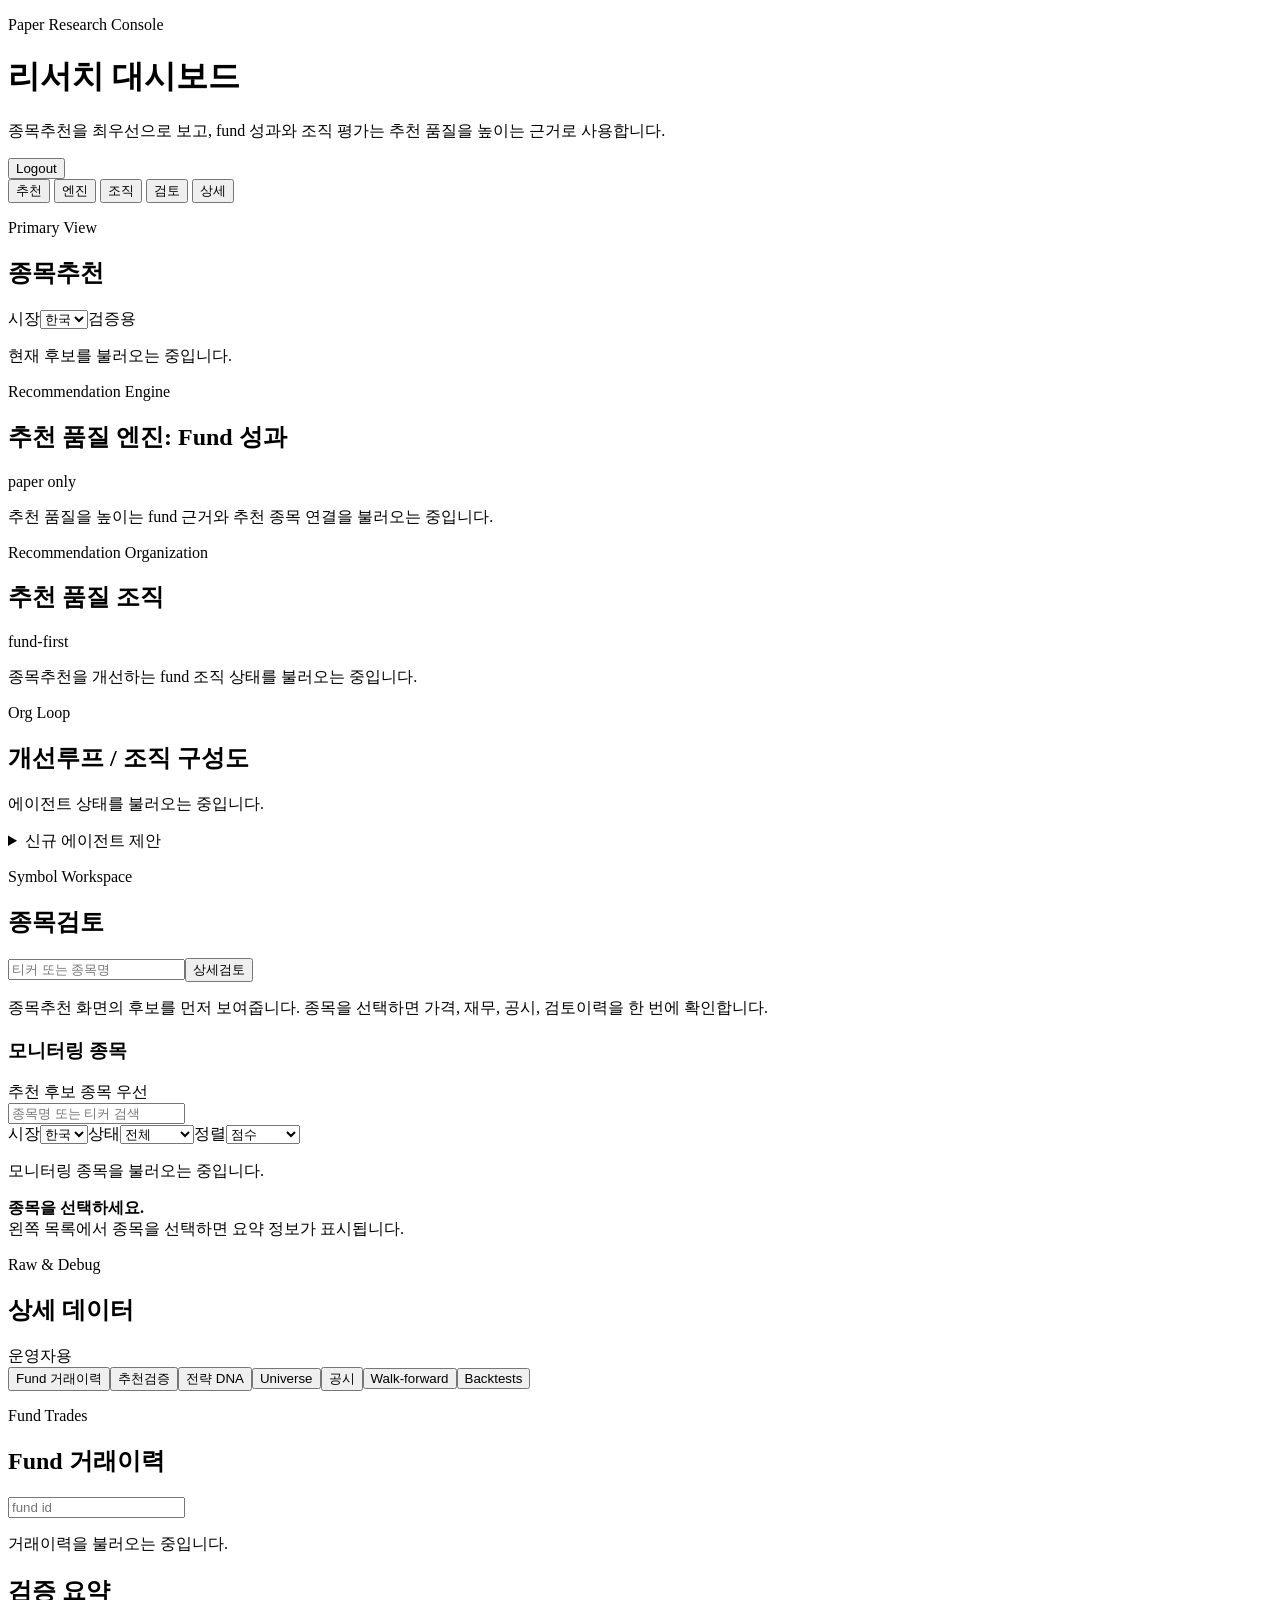
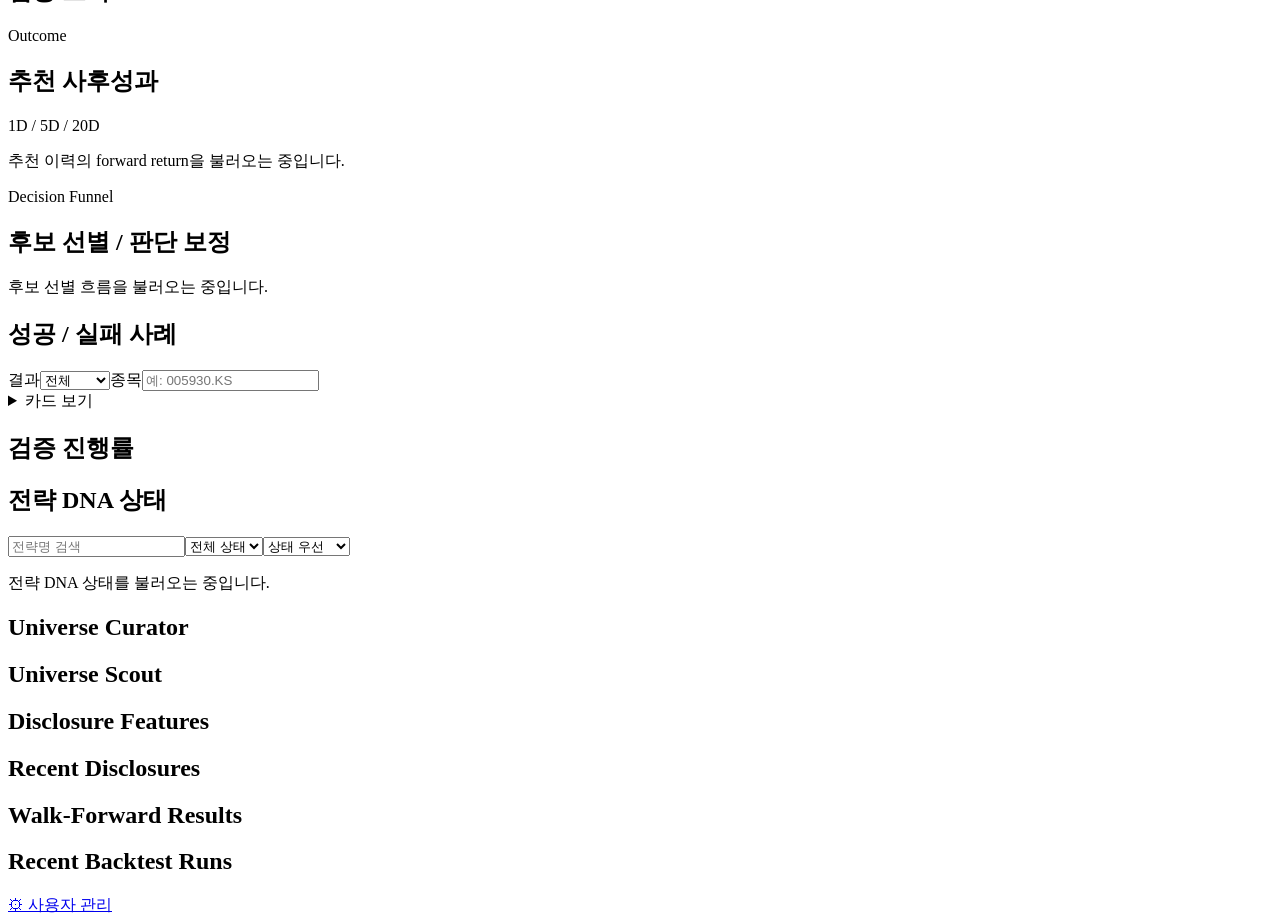
==== static/monitor-mobile-live.html @ f39ba3f5 "Initial paper trader sync" ====
<!DOCTYPE html>
<html lang="ko">
<head>
  <meta charset="UTF-8">
  <meta name="viewport" content="width=device-width, initial-scale=1.0">
  <title>Paper Trader Recommendation Console</title>
  <meta name="root-path" content="/paper-trader">
  <link rel="stylesheet" href="./static/style.css?v=20260515auditUx1">
</head>
<body>
<div class="app-shell monitor-compact ux-redesign ui-cleanup ui-system">
  <header class="topbar app-header">
    <div>
      <p class="eyebrow">Paper Research Console</p>
      <h1>리서치 대시보드</h1>
      <p class="header-subtitle">종목추천을 최우선으로 보고, fund 성과와 조직 평가는 추천 품질을 높이는 근거로 사용합니다.</p>
    </div>
    <div class="topbar-actions title-actions">
      <button id="logout-btn" class="secondary logout-compact">Logout</button>
    </div>
  </header>

  <nav class="monitor-tabs" aria-label="monitor sections">
    <button class="monitor-tab active primary-tab" data-tab="overview">추천</button>
    <button class="monitor-tab" data-tab="funds">엔진</button>
    <button class="monitor-tab" data-tab="org">조직</button>
    <button class="monitor-tab" data-tab="symbols">검토</button>
    <button class="monitor-tab" data-tab="details">상세</button>
  </nav>

  <main class="layout ux-layout">
    <section class="panel metrics recommendation-hero tab-panel active ux-primary-panel" data-tab-panel="overview">
      <div class="section-header">
        <div><p class="eyebrow">Primary View</p><h2>종목추천</h2></div>
        <div class="market-switcher"><label for="market-filter">시장</label><select id="market-filter"><option value="KR" selected>한국</option><option value="US">미국</option></select><span class="tag">검증용</span></div>
      </div>
      <p id="recommendations-summary" class="summary-sentence">현재 후보를 불러오는 중입니다.</p>
      <div id="recommendations-cards" class="recommendation-card-list"></div>
    </section>

    <section class="panel metrics tab-panel ux-primary-panel" data-tab-panel="funds">
      <div class="section-header"><div><p class="eyebrow">Recommendation Engine</p><h2>추천 품질 엔진: Fund 성과</h2></div><span class="tag">paper only</span></div>
      <p id="fund-performance-summary" class="summary-sentence">추천 품질을 높이는 fund 근거와 추천 종목 연결을 불러오는 중입니다.</p>
      <div id="fund-performance-metrics" class="metric-grid"></div>
      <div id="fund-performance-cards" class="audit-card-list"></div>
    </section>

    <section class="panel tab-panel ux-primary-panel" data-tab-panel="org">
      <div class="section-header"><div><p class="eyebrow">Recommendation Organization</p><h2>추천 품질 조직</h2></div><span class="tag">fund-first</span></div>
      <p id="fund-org-summary" class="summary-sentence">종목추천을 개선하는 fund 조직 상태를 불러오는 중입니다.</p>
      <div id="fund-org-metrics" class="metric-grid"></div>
      <div id="fund-org-cards" class="audit-card-list"></div>
    </section>

    <section class="panel tab-panel ux-secondary-panel" data-tab-panel="org">
      <div class="section-header"><div><p class="eyebrow">Org Loop</p><h2>개선루프 / 조직 구성도</h2></div></div>
      <div id="org-evaluation-metrics" class="metric-grid"></div>
      <p id="org-status-note" class="summary-sentence">에이전트 상태를 불러오는 중입니다.</p>
      <div id="org-topology" class="org-topology"></div>
      <div id="org-evaluation-cards" class="audit-card-list"></div>
      <details class="compact-raw-details"><summary>신규 에이전트 제안</summary><div id="agent-proposal-cards" class="audit-card-list"></div></details>
    </section>

    <section class="panel metrics tab-panel ux-primary-panel" data-tab-panel="symbols">
      <div class="section-header"><div><p class="eyebrow">Symbol Workspace</p><h2>종목검토</h2></div><div class="strategy-controls symbol-actionbar"><input id="symbol-review-input" placeholder="티커 또는 종목명"><button id="symbol-review-btn" class="button secondary">상세검토</button></div></div>
      <p id="symbol-review-summary" class="summary-sentence">종목추천 화면의 후보를 먼저 보여줍니다. 종목을 선택하면 가격, 재무, 공시, 검토이력을 한 번에 확인합니다.</p>
      <div class="split-workarea symbol-workarea" id="symbol-workarea">
        <aside class="side-panel symbol-history-panel">
          <div class="side-panel-head"><div><h3>모니터링 종목</h3><span class="hint">추천 후보 종목 우선</span></div></div>
          <div class="symbol-filter-panel"><input id="universe-search" placeholder="종목명 또는 티커 검색"><div class="symbol-filter-grid"><label><span>시장</span><select id="universe-market-filter"><option value="all">전체</option><option value="KR" selected>한국</option><option value="US">미국</option></select></label><label><span>상태</span><select id="universe-status-filter"><option value="all">전체</option><option value="active">활성</option><option value="watch">관찰</option><option value="rejected">제외</option><option value="quarantine">격리</option><option value="retired">퇴역</option><option value="benchmark">벤치마크</option></select></label><label><span>정렬</span><select id="universe-sort"><option value="score">점수</option><option value="name">이름</option><option value="bars">데이터</option><option value="updated">최근갱신</option></select></label></div></div>
          <p id="universe-summary" class="summary-sentence compact-summary">모니터링 종목을 불러오는 중입니다.</p>
          <div id="symbol-universe-list" class="audit-card-list compact-list symbol-list"></div>
        </aside>
        <div class="split-resizer" id="symbol-split-resizer" title="드래그해서 폭 조절"></div>
        <section class="detail-panel"><div id="symbol-review-drawer" class="symbol-review-drawer" aria-live="polite"></div><div id="symbol-review-result" class="audit-card-list"><div class="empty-state"><b>종목을 선택하세요.</b><br>왼쪽 목록에서 종목을 선택하면 요약 정보가 표시됩니다.</div></div></section>
      </div>
    </section>

    <section class="panel secondary-details tab-panel ux-primary-panel" data-tab-panel="details">
      <div class="section-header"><div><p class="eyebrow">Raw & Debug</p><h2>상세 데이터</h2></div><span class="tag">운영자용</span></div>
      <div class="inner-tabs" id="detail-tabs"><button class="inner-tab active" data-detail-tab="fund-trades">Fund 거래이력</button><button class="inner-tab" data-detail-tab="validation-raw">추천검증</button><button class="inner-tab" data-detail-tab="strategy-raw">전략 DNA</button><button class="inner-tab" data-detail-tab="universe">Universe</button><button class="inner-tab" data-detail-tab="disclosures">공시</button><button class="inner-tab" data-detail-tab="walkforward">Walk-forward</button><button class="inner-tab" data-detail-tab="backtests">Backtests</button></div>
      <div class="detail-tab-panel active" data-detail-tab-panel="fund-trades"><section class="nested-panel"><div class="section-header"><div><p class="eyebrow">Fund Trades</p><h2>Fund 거래이력</h2></div><input id="fund-trade-filter" placeholder="fund id"></div><p id="fund-trade-summary" class="summary-sentence">거래이력을 불러오는 중입니다.</p><div id="fund-trade-table"></div></section></div><div class="detail-tab-panel" data-detail-tab-panel="validation-raw"><section class="nested-panel"><h2>검증 요약</h2><p id="audit-summary-text" class="summary-sentence"></p><div id="recommendation-audit-metrics" class="metric-grid"></div></section><section class="nested-panel"><div class="section-header"><div><p class="eyebrow">Outcome</p><h2>추천 사후성과</h2></div><span class="tag">1D / 5D / 20D</span></div><p id="recommendation-outcome-summary" class="summary-sentence">추천 이력의 forward return을 불러오는 중입니다.</p><div id="recommendation-outcome-metrics" class="metric-grid"></div><div id="recommendation-outcome-table"></div></section><section class="nested-panel"><div class="section-header"><div><p class="eyebrow">Decision Funnel</p><h2>후보 선별 / 판단 보정</h2></div></div><p id="candidate-funnel-summary" class="summary-sentence">후보 선별 흐름을 불러오는 중입니다.</p><div id="candidate-funnel-metrics" class="metric-grid"></div><div id="calibration-findings" class="audit-card-list compact-list"></div></section><section class="nested-panel"><div class="section-header"><h2>성공 / 실패 사례</h2></div><div class="filter-bar"><label>결과<select id="audit-result-filter"><option value="all">전체</option><option value="success">성공</option><option value="fail">실패</option><option value="timeout">Timeout</option></select></label><label>종목<input id="audit-symbol-filter" placeholder="예: 005930.KS"></label></div><div id="recommendation-audit-table"></div><details class="inline-details"><summary>카드 보기</summary><div id="recommendation-audit-cards" class="audit-card-list"></div></details></section><section class="nested-panel"><div class="section-header"><h2>검증 진행률</h2></div><div id="coverage-metrics" class="metrics-grid"></div></section></div>
      <div class="detail-tab-panel" data-detail-tab-panel="strategy-raw"><section class="nested-panel"><div class="section-header"><h2>전략 DNA 상태</h2><div class="strategy-controls"><input id="strategy-search" placeholder="전략명 검색"><select id="strategy-status-filter"><option value="all">전체 상태</option><option value="active">활성</option><option value="watch">관찰</option><option value="probation">검증유예</option><option value="retired">퇴역</option></select><select id="strategy-sort"><option value="status">상태 우선</option><option value="excess">초과수익순</option><option value="success">성공률순</option><option value="samples">샘플순</option><option value="recent">최근성과순</option></select></div></div><p id="strategy-summary" class="summary-sentence">전략 DNA 상태를 불러오는 중입니다.</p><div id="strategy-cards" class="audit-card-list"></div></section></div>
      <div class="detail-tab-panel" data-detail-tab-panel="universe"><h2>Universe Curator</h2><div id="universe-curator-table"></div><h2>Universe Scout</h2><div id="universe-scout-table"></div></div>
      <div class="detail-tab-panel" data-detail-tab-panel="disclosures"><h2>Disclosure Features</h2><div id="disclosure-feature-table"></div><h2>Recent Disclosures</h2><div id="disclosure-table"></div></div>
      <div class="detail-tab-panel" data-detail-tab-panel="walkforward"><h2>Walk-Forward Results</h2><div id="walk-forward-table"></div></div>
      <div class="detail-tab-panel" data-detail-tab-panel="backtests"><h2>Recent Backtest Runs</h2><div id="backtest-runs-table"></div></div>
    </section>
  </main>
</div>
<script src="./static/monitor.js?v=20260515auditUx1"></script>
<script>(function(){const ROOT=document.querySelector('meta[name="root-path"]')?.content||'';const b=document.getElementById('logout-btn');if(b)b.addEventListener('click',async()=>{await fetch(`${ROOT}/api/auth/logout`,{method:'POST'}).catch(()=>{});location.href=`${ROOT}/login`;});})();</script>
<a class="floating-admin-button" href="/paper-trader/users">⚙ 사용자 관리</a>
</body>
</html>
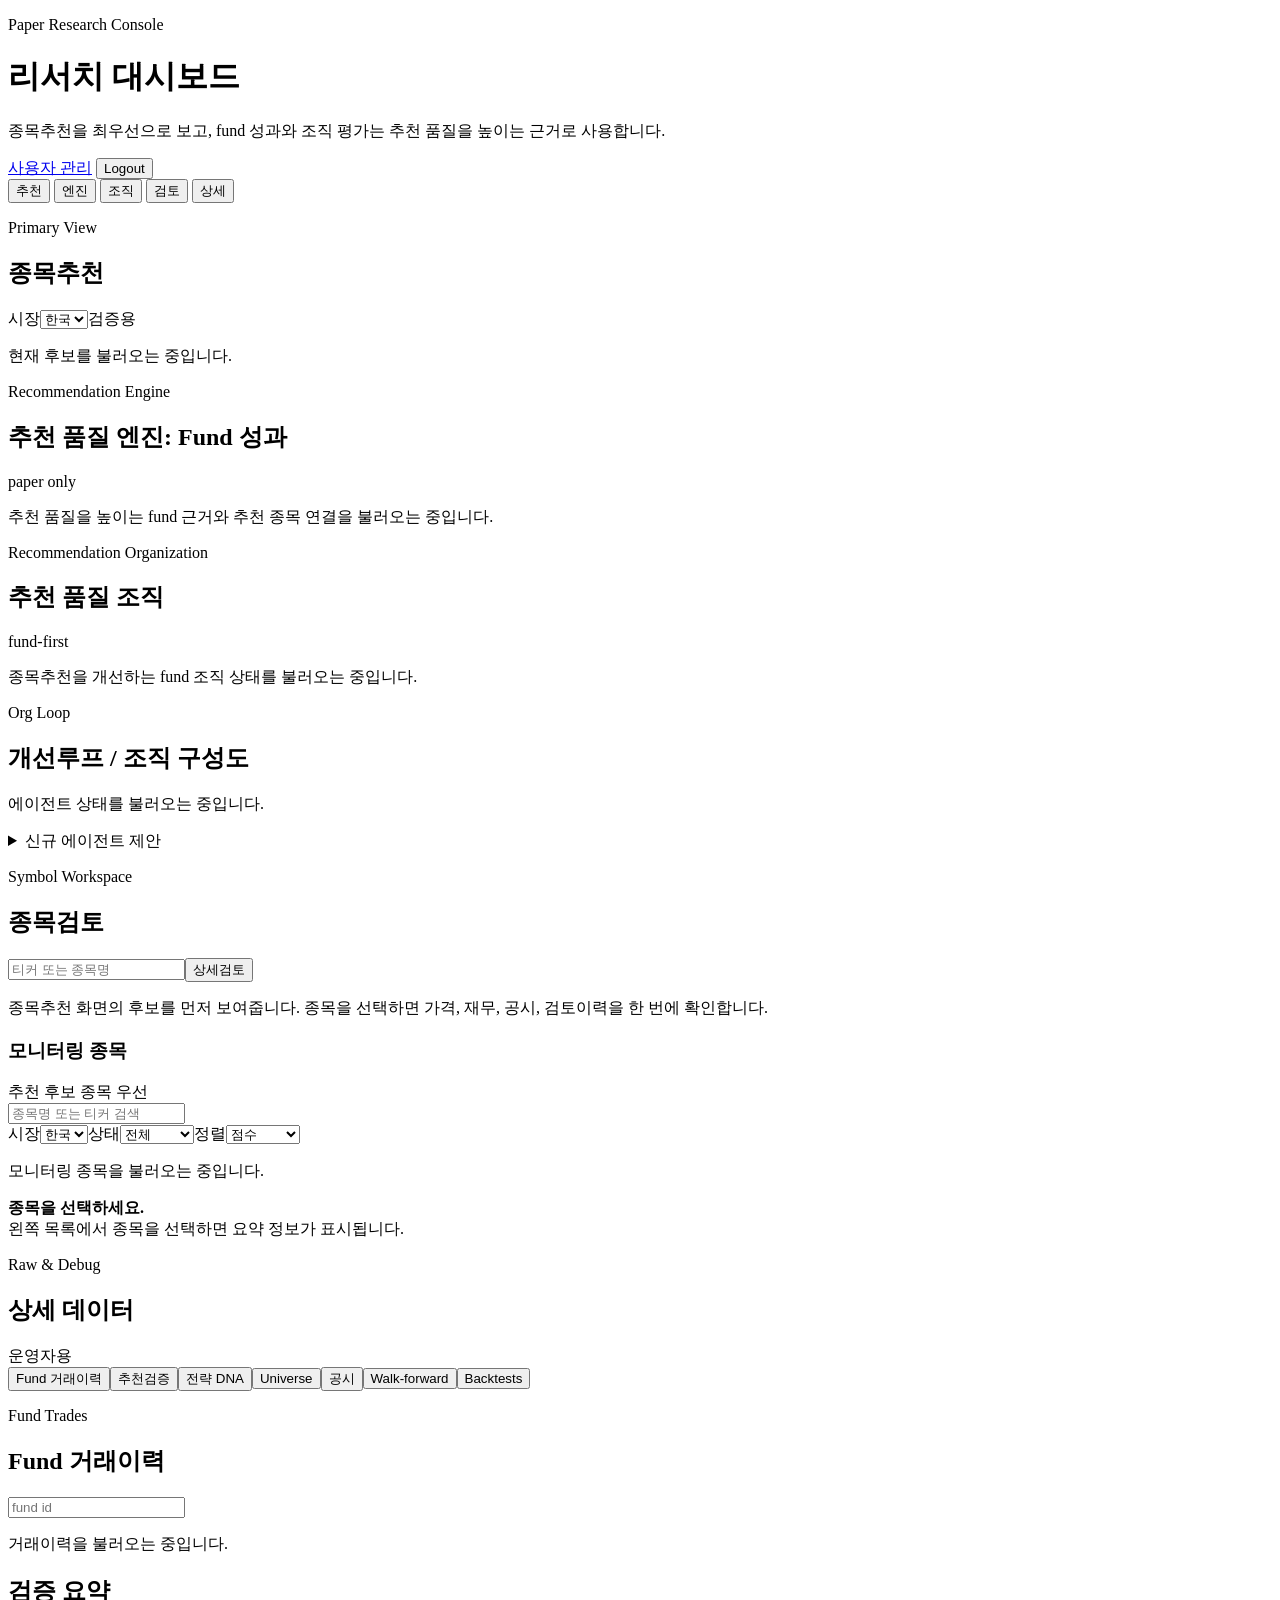
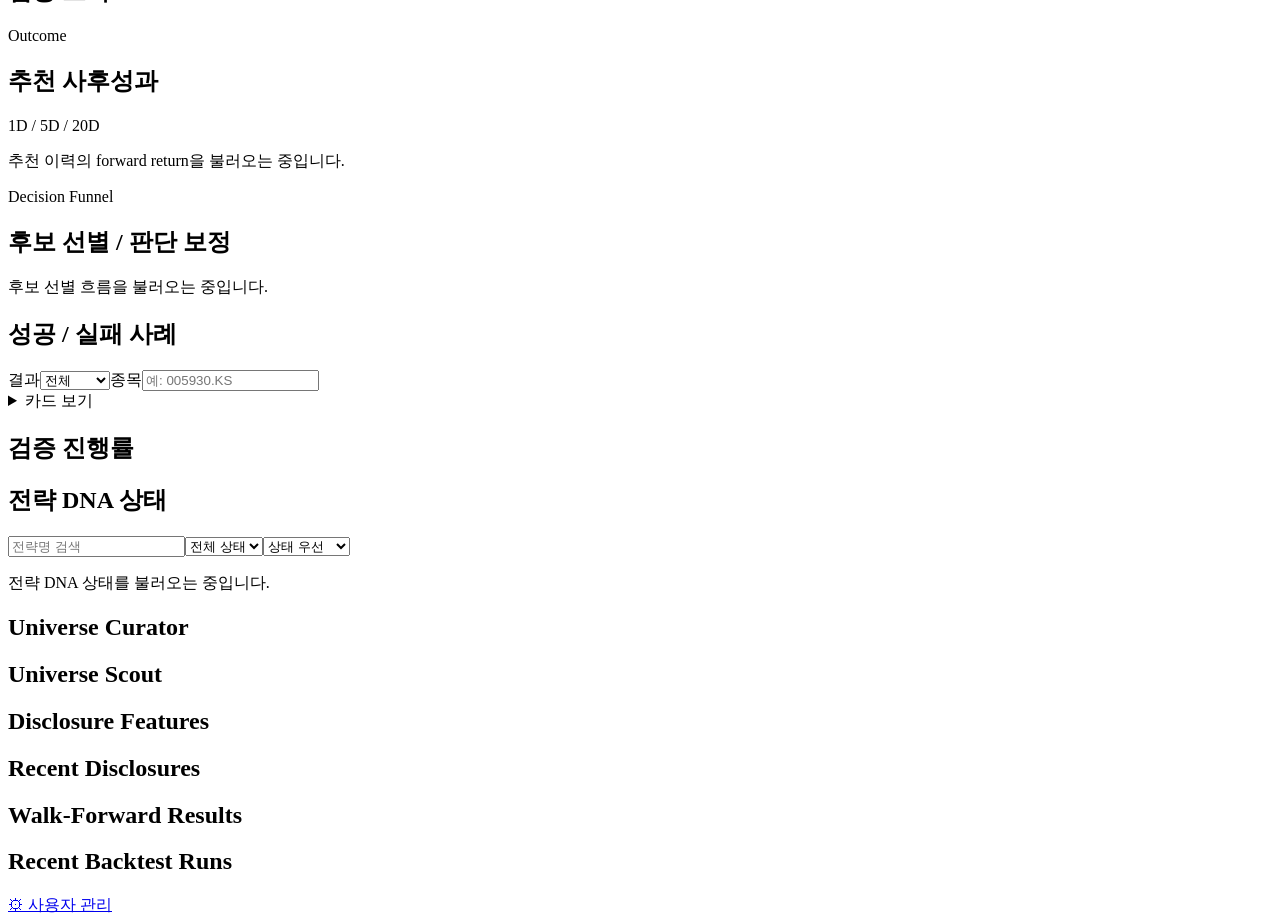
==== commit 650b45c5: "Paper Trader: paper-trading app, research org, and architecture review FastAPI paper/historical trad" ====
--- a/static/monitor-mobile-live.html
+++ b/static/monitor-mobile-live.html
@@ -5,7 +5,7 @@
   <meta name="viewport" content="width=device-width, initial-scale=1.0">
   <title>Paper Trader Recommendation Console</title>
   <meta name="root-path" content="/paper-trader">
-  <link rel="stylesheet" href="./static/style.css?v=20260515auditUx1">
+  <link rel="stylesheet" href="./static/style.css?v=20260529riskModeFraming1">
 </head>
 <body>
 <div class="app-shell monitor-compact ux-redesign ui-cleanup ui-system">
@@ -16,6 +16,7 @@
       <p class="header-subtitle">종목추천을 최우선으로 보고, fund 성과와 조직 평가는 추천 품질을 높이는 근거로 사용합니다.</p>
     </div>
     <div class="topbar-actions title-actions">
+      <a class="button admin-button" href="/paper-trader/users">사용자 관리</a>
       <button id="logout-btn" class="secondary logout-compact">Logout</button>
     </div>
   </header>
@@ -88,7 +89,7 @@
     </section>
   </main>
 </div>
-<script src="./static/monitor.js?v=20260515auditUx1"></script>
+<script src="./static/monitor.js?v=20260529riskModeFraming1"></script>
 <script>(function(){const ROOT=document.querySelector('meta[name="root-path"]')?.content||'';const b=document.getElementById('logout-btn');if(b)b.addEventListener('click',async()=>{await fetch(`${ROOT}/api/auth/logout`,{method:'POST'}).catch(()=>{});location.href=`${ROOT}/login`;});})();</script>
 <a class="floating-admin-button" href="/paper-trader/users">⚙ 사용자 관리</a>
 </body>
